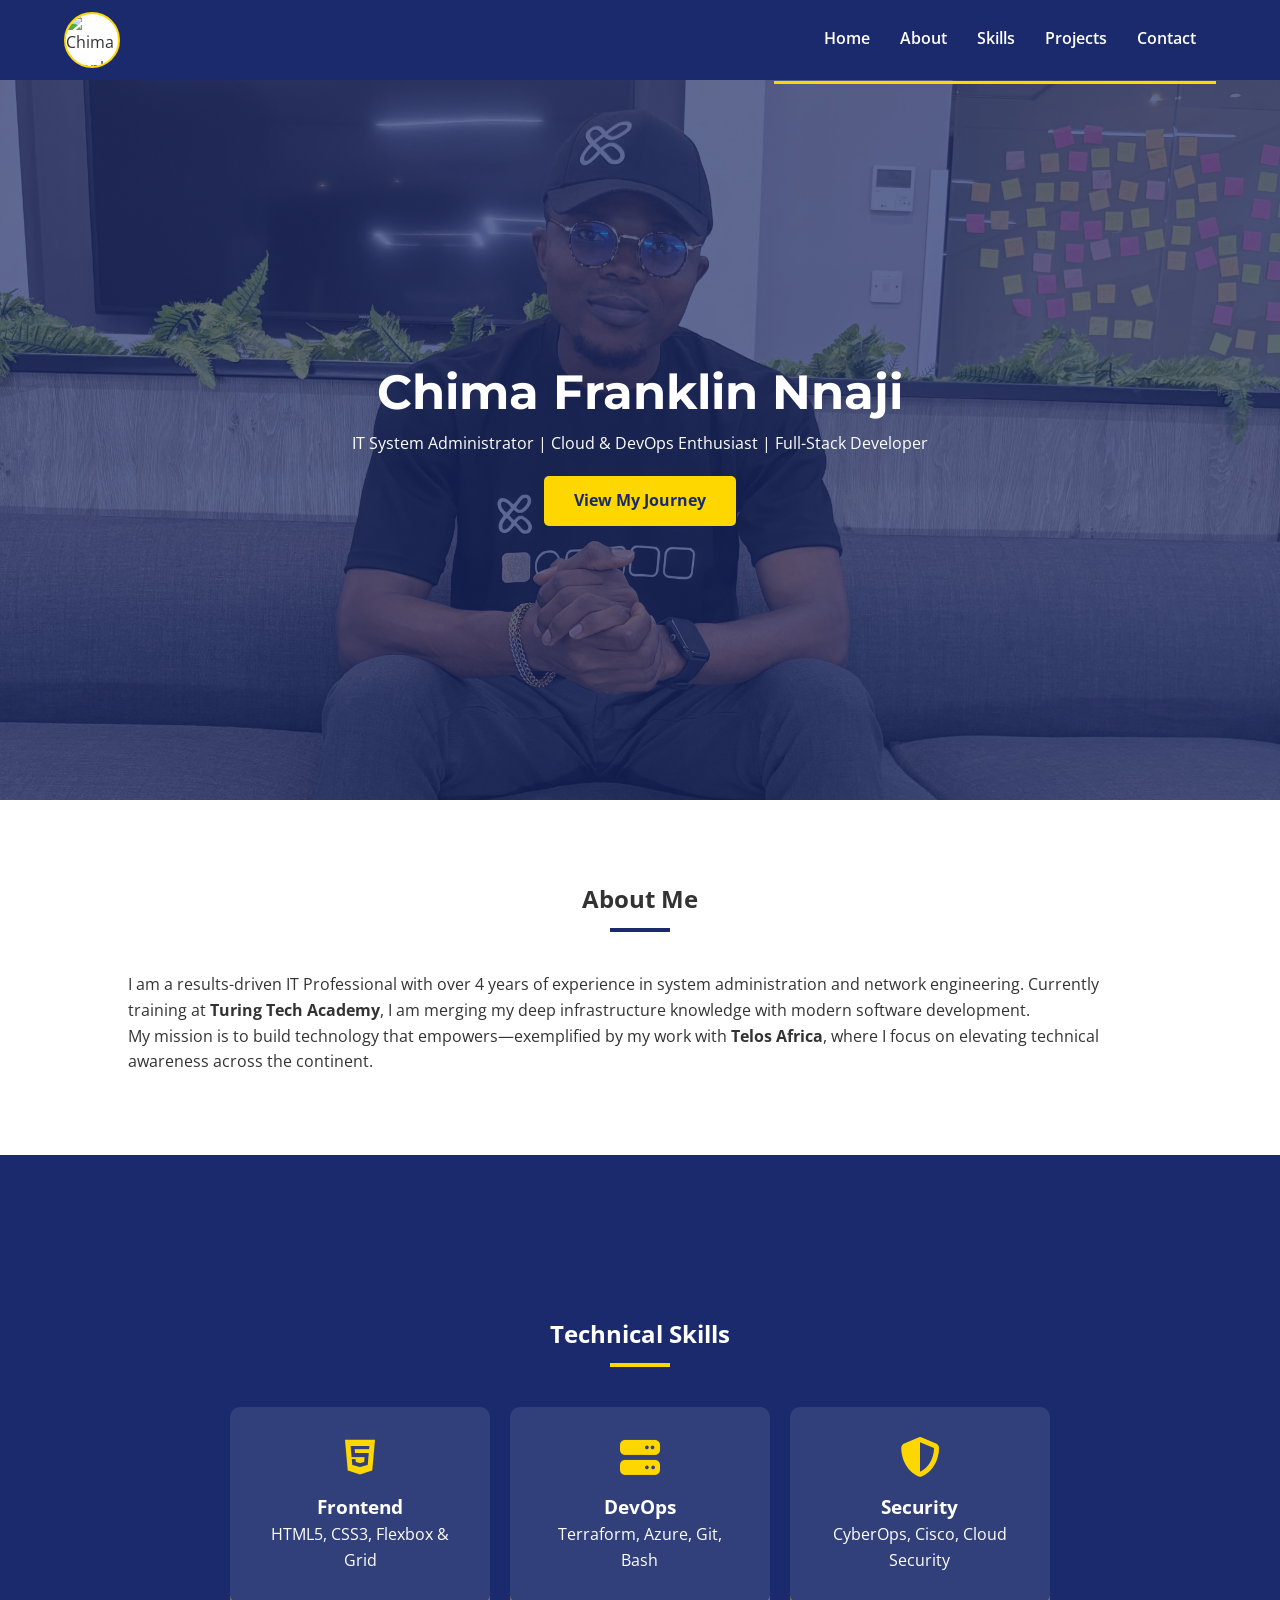
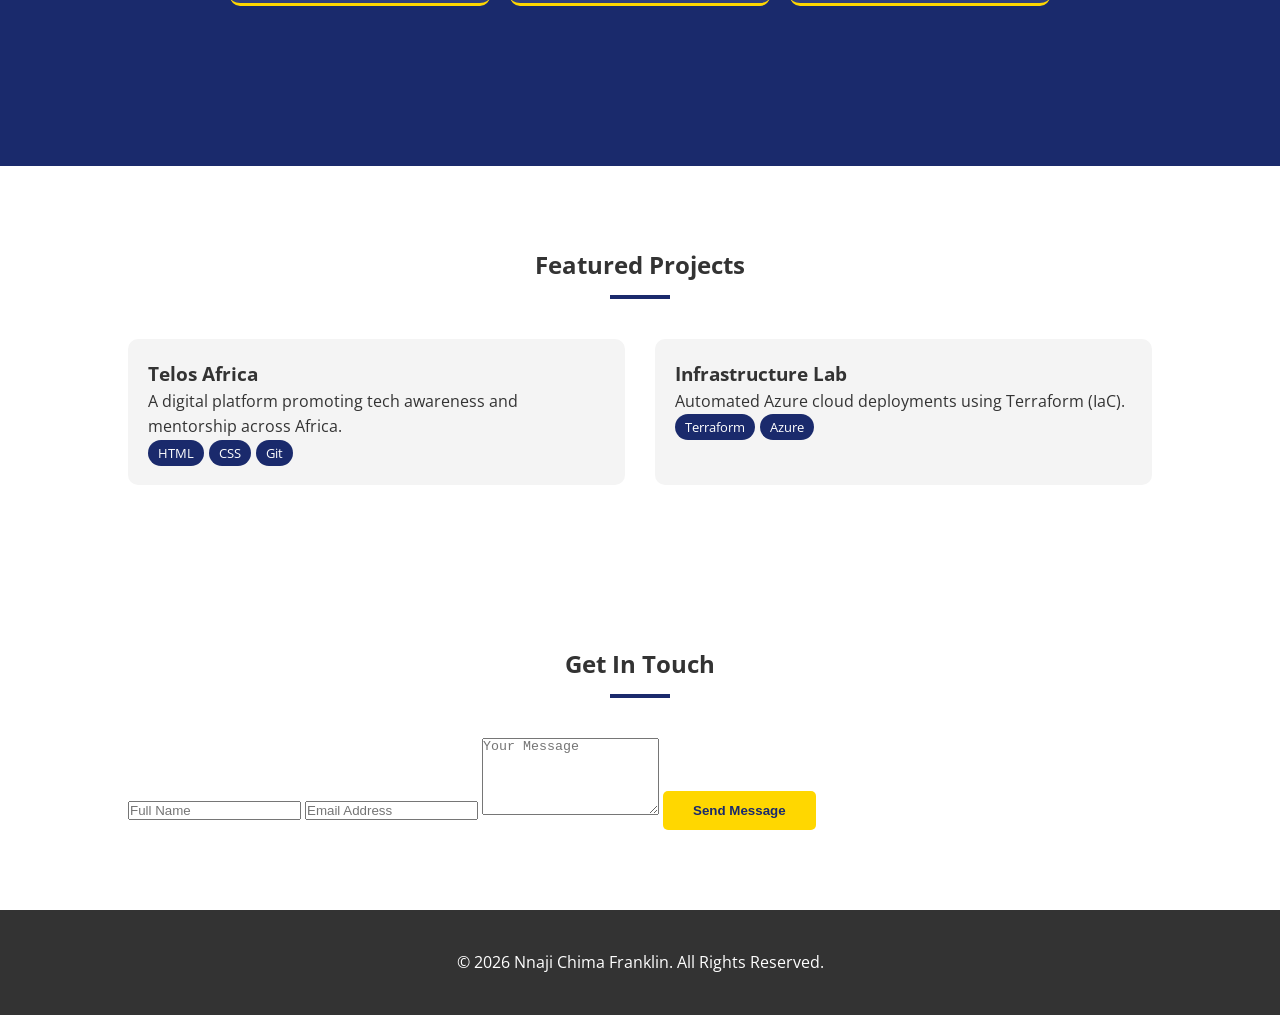
==== non/index.html @ 33e57d47 "temporary features - will still be removed" ====
<!DOCTYPE html>
<html lang="en">
<head>
    <meta charset="UTF-8">
    <meta name="viewport" content="width=device-width, initial-scale=1.0">
    <title>Chima Franklin | Portfolio</title>
    <link rel="stylesheet" href="https://cdnjs.cloudflare.com/ajax/libs/font-awesome/6.5.1/css/all.min.css">
    <link href="https://fonts.googleapis.com/css2?family=Montserrat:wght@700&family=Open+Sans:wght@400;600&display=swap" rel="stylesheet">
    <link rel="stylesheet" href="styles.css">
</head>
<body>

    <header class="header">
        <div class="logo">
            <img src="images/profile.jpeg" alt="Chima Franklin">
        </div>
        <nav id="navbar">
            <div class="nav-container">
                <div class="hamburger" id="hamburger-menu">
                    <i class="fas fa-bars"></i>
                </div>
                <ul class="nav-links" id="nav-list">
                    <li><a href="#home">Home</a></li>
                    <li><a href="#about">About</a></li>
                    <li><a href="#skill">Skills</a></li>
                    <li><a href="#project">Projects</a></li>
                    <li><a href="#contact">Contact</a></li>
                </ul>
            </div>
        </nav>
    </header>

    <main>
        <section id="home" class="hero">
            <div class="hero-overlay"></div>
            <div class="hero-content">
                <h1>Chima Franklin Nnaji</h1>
                <p>IT System Administrator | Cloud & DevOps Enthusiast | Full-Stack Developer</p>
                <a href="#project" class="btn">View My Journey</a>
            </div>
        </section>

        <section id="about" class="about container">
            <div class="section-title">
                <h2>About Me</h2>
                <div class="underline"></div>
            </div>
            <div class="about-flex">
                <p>I am a results-driven IT Professional with over 4 years of experience in system administration and network engineering. Currently training at <strong>Turing Tech Academy</strong>, I am merging my deep infrastructure knowledge with modern software development.</p>
                <p>My mission is to build technology that empowers—exemplified by my work with <strong>Telos Africa</strong>, where I focus on elevating technical awareness across the continent.</p>
            </div>
        </section>

        <section id="skill" class="skill-section">
            <div class="container">
                <div class="section-title">
                    <h2 style="color: var(--white);">Technical Skills</h2>
                    <div class="underline" style="background: var(--gold);"></div>
                </div>
                <div class="skills-grid">
                    <div class="skill-card"><i class="fab fa-html5"></i><h3>Frontend</h3><p>HTML5, CSS3, Flexbox & Grid</p></div>
                    <div class="skill-card"><i class="fas fa-server"></i><h3>DevOps</h3><p>Terraform, Azure, Git, Bash</p></div>
                    <div class="skill-card"><i class="fas fa-shield-alt"></i><h3>Security</h3><p>CyberOps, Cisco, Cloud Security</p></div>
                </div>
            </div>
        </section>

        <section id="project" class="project container">
            <div class="section-title">
                <h2>Featured Projects</h2>
                <div class="underline"></div>
            </div>
            <div class="projects-grid">
                <article class="project-card">
                    <div class="project-info">
                        <h3>Telos Africa</h3>
                        <p>A digital platform promoting tech awareness and mentorship across Africa.</p>
                        <div class="tags"><span>HTML</span><span>CSS</span><span>Git</span></div>
                    </div>
                </article>
                <article class="project-card">
                    <div class="project-info">
                        <h3>Infrastructure Lab</h3>
                        <p>Automated Azure cloud deployments using Terraform (IaC).</p>
                        <div class="tags"><span>Terraform</span><span>Azure</span></div>
                    </div>
                </article>
            </div>
        </section>

        <section id="contact" class="contact container">
            <div class="section-title">
                <h2>Get In Touch</h2>
                <div class="underline"></div>
            </div>
            <form class="contact-form">
                <input type="text" placeholder="Full Name" required>
                <input type="email" placeholder="Email Address" required>
                <textarea placeholder="Your Message" rows="5" required></textarea>
                <button type="submit" class="btn">Send Message</button>
            </form>
        </section>
    </main>

    <footer class="footer">
        <p>&copy; 2026 Nnaji Chima Franklin. All Rights Reserved.</p>
    </footer>

    <script>
        const hamburger = document.getElementById('hamburger-menu');
        const navList = document.getElementById('nav-list');

        hamburger.addEventListener('click', () => {
            navList.classList.toggle('active');
        });

        document.querySelectorAll('.nav-links a').forEach(link => {
            link.addEventListener('click', () => {
                navList.classList.remove('active');
            });
        });
    </script>
</body>
</html>
---- non/styles.css ----
/* --- Global Variables & Reset --- */
:root {
    --navy: #1A2A6C;
    --ash: #F4F4F4;
    --charcoal: #333333;
    --gold: #FFD700;
    --white: #ffffff;
}

* {
    margin: 0;
    padding: 0;
    box-sizing: border-box;
}

html { scroll-behavior: smooth; }

body {
    font-family: 'Open Sans', sans-serif;
    line-height: 1.6;
    color: var(--charcoal);
    background: var(--white);
}

.container { padding: 80px 10%; }

.section-title { text-align: center; margin-bottom: 40px; }

.underline {
    width: 60px;
    height: 4px;
    background: var(--navy);
    margin: 10px auto;
}

/* --- Header & Logo --- */
.header {
    background: var(--navy);
    height: 5rem;
    display: flex;
    justify-content: space-between;
    align-items: center;
    padding: 0 5%;
    position: sticky;
    top: 0;
    z-index: 1000;
}

.logo {
    width: 3.5rem;
    height: 3.5rem;
    border: 2px solid var(--gold);
    border-radius: 50%;
    overflow: hidden;
    background: var(--white);
}

.logo img { width: 100%; height: 100%; object-fit: cover; }

/* --- Navigation --- */
.nav-links {
    list-style: none;
    display: none; /* Mobile default */
    flex-direction: column;
    position: absolute;
    top: 5rem;
    right: 0;
    width: 70%;
    background: var(--navy);
    padding: 20px;
    border-bottom: 3px solid var(--gold);
}

.nav-links.active { display: flex; }

.nav-links a {
    color: var(--white);
    text-decoration: none;
    font-weight: 600;
    padding: 10px 0;
    display: block;
}

.hamburger { color: var(--white); font-size: 1.5rem; cursor: pointer; }

/* --- Hero Section --- */
.hero {
    height: 80vh;
    background: url('../images/hero1.jpeg') center/cover no-repeat;
    position: relative;
    display: flex;
    justify-content: center;
    align-items: center;
    text-align: center;
    color: var(--white);
}

.hero-overlay {
    position: absolute;
    width: 100%;
    height: 100%;
    background: rgba(26, 42, 108, 0.7);
}

.hero-content { position: relative; z-index: 5; padding: 0 20px; }

.hero h1 { font-family: 'Montserrat', sans-serif; font-size: 3rem; }

.btn {
    background: var(--gold);
    color: var(--navy);
    padding: 12px 30px;
    border: none;
    font-weight: bold;
    border-radius: 5px;
    cursor: pointer;
    margin-top: 20px;
    display: inline-block;
    text-decoration: none;
}

/* --- Skills Section (Dark Variation) --- */
.skill-section { background: var(--navy); color: var(--white); padding: 80px 10%; }

.skills-grid {
    display: grid;
    grid-template-columns: repeat(auto-fit, minmax(250px, 1fr));
    gap: 20px;
}

.skill-card {
    background: rgba(255, 255, 255, 0.1);
    padding: 30px;
    text-align: center;
    border-radius: 10px;
    border-bottom: 3px solid var(--gold);
}

.skill-card i { font-size: 2.5rem; color: var(--gold); margin-bottom: 15px; }

/* --- Projects Grid --- */
.projects-grid {
    display: grid;
    grid-template-columns: repeat(auto-fit, minmax(300px, 1fr));
    gap: 30px;
}

.project-card {
    background: var(--ash);
    border-radius: 10px;
    overflow: hidden;
    padding: 20px;
    transition: 0.3s;
}

.project-card:hover { transform: translateY(-10px); background: var(--white); box-shadow: 0 10px 20px rgba(0,0,0,0.1); }

.tags span {
    background: var(--navy);
    color: var(--white);
    font-size: 0.8rem;
    padding: 4px 10px;
    border-radius: 20px;
    margin-right: 5px;
}

/* --- Footer --- */
.footer { background: var(--charcoal); color: var(--white); text-align: center; padding: 40px; }

/* --- Desktop Logic --- */
@media (min-width: 1024px) {
    .hamburger { display: none; }
    .nav-links {
        display: flex;
        position: static;
        flex-direction: row;
        background: transparent;
        width: auto;
    }
    .nav-links li { margin-left: 30px; }
    .nav-links a:hover { color: var(--gold); }
}
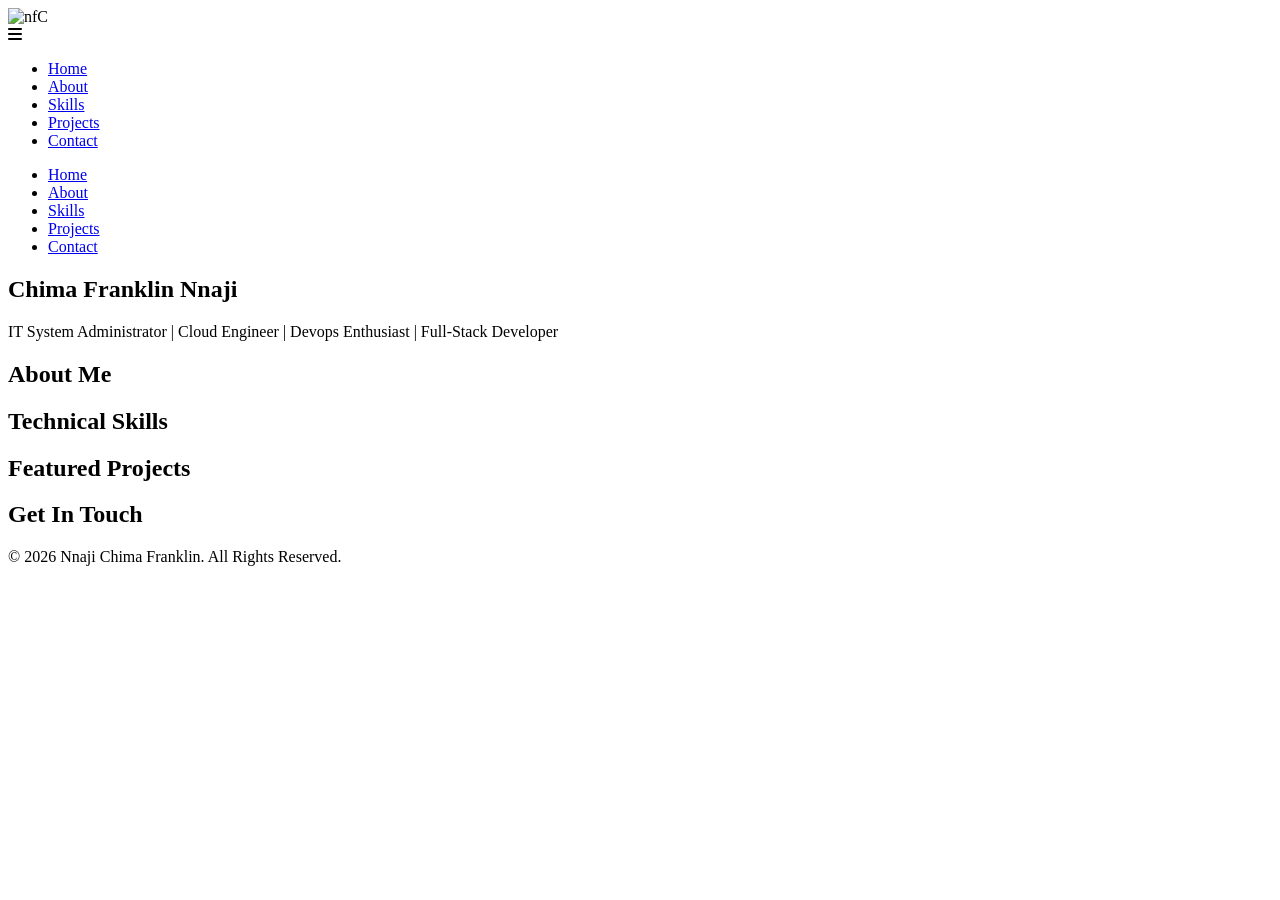
==== commit 9edb08d3: "Reviewed and made some adjustments before submission" ====
--- a/non/index.html
+++ b/non/index.html
@@ -3,102 +3,70 @@
 <head>
     <meta charset="UTF-8">
     <meta name="viewport" content="width=device-width, initial-scale=1.0">
-    <title>Chima Franklin | Portfolio</title>
+    <link rel="stylesheet" href="css/styles.css">
     <link rel="stylesheet" href="https://cdnjs.cloudflare.com/ajax/libs/font-awesome/6.5.1/css/all.min.css">
-    <link href="https://fonts.googleapis.com/css2?family=Montserrat:wght@700&family=Open+Sans:wght@400;600&display=swap" rel="stylesheet">
-    <link rel="stylesheet" href="styles.css">
+
+    <title>Nnaji Chima Franklin | Portfolio</title>
 </head>
 <body>
-
     <header class="header">
         <div class="logo">
-            <img src="images/profile.jpeg" alt="Chima Franklin">
+            <img src="images/profile.jpeg" alt="nfC">
         </div>
         <nav id="navbar">
-            <div class="nav-container">
-                <div class="hamburger" id="hamburger-menu">
-                    <i class="fas fa-bars"></i>
+            <div class="navcontainer">
+                <div class="mobilenav">
+                    <div class="hamburger" id="hamburger-menu">
+                        <i class="fas fa-bars"></i>
+                    </div>
+                    <ul class="nav-links" id="nav-list">
+                        <li><a href="#home">Home</a></li>
+                        <li><a href="#about">About</a></li>
+                        <li><a href="#skill">Skills</a></li>
+                        <li><a href="#project">Projects</a></li>
+                        <li><a href="#contact">Contact</a></li>
+                    </ul>
                 </div>
-                <ul class="nav-links" id="nav-list">
-                    <li><a href="#home">Home</a></li>
-                    <li><a href="#about">About</a></li>
-                    <li><a href="#skill">Skills</a></li>
-                    <li><a href="#project">Projects</a></li>
-                    <li><a href="#contact">Contact</a></li>
-                </ul>
+                <div class="generalnav">
+                    <ul>
+                        <li><a href="#home">Home</a></li>
+                        <li><a href="#about">About</a></li>
+                        <li><a href="#skill">Skills</a></li>
+                        <li><a href="#project">Projects</a></li>
+                        <li><a href="#contact">Contact</a></li>
+                    </ul>
+                </div>
             </div>
         </nav>
     </header>
 
     <main>
         <section id="home" class="hero">
+            <div class="hero-bg">
+                <div></div>
+                <div></div>
+            </div>
             <div class="hero-overlay"></div>
             <div class="hero-content">
                 <h1>Chima Franklin Nnaji</h1>
-                <p>IT System Administrator | Cloud & DevOps Enthusiast | Full-Stack Developer</p>
-                <a href="#project" class="btn">View My Journey</a>
+                <p>IT System Administrator | Cloud Engineer | Devops Enthusiast | Full-Stack Developer</p>
             </div>
         </section>
 
-        <section id="about" class="about container">
-            <div class="section-title">
-                <h2>About Me</h2>
-                <div class="underline"></div>
-            </div>
-            <div class="about-flex">
-                <p>I am a results-driven IT Professional with over 4 years of experience in system administration and network engineering. Currently training at <strong>Turing Tech Academy</strong>, I am merging my deep infrastructure knowledge with modern software development.</p>
-                <p>My mission is to build technology that empowers—exemplified by my work with <strong>Telos Africa</strong>, where I focus on elevating technical awareness across the continent.</p>
-            </div>
+        <section id="about" class="about">
+            <h2>About Me</h2>
         </section>
 
-        <section id="skill" class="skill-section">
-            <div class="container">
-                <div class="section-title">
-                    <h2 style="color: var(--white);">Technical Skills</h2>
-                    <div class="underline" style="background: var(--gold);"></div>
-                </div>
-                <div class="skills-grid">
-                    <div class="skill-card"><i class="fab fa-html5"></i><h3>Frontend</h3><p>HTML5, CSS3, Flexbox & Grid</p></div>
-                    <div class="skill-card"><i class="fas fa-server"></i><h3>DevOps</h3><p>Terraform, Azure, Git, Bash</p></div>
-                    <div class="skill-card"><i class="fas fa-shield-alt"></i><h3>Security</h3><p>CyberOps, Cisco, Cloud Security</p></div>
-                </div>
-            </div>
+        <section id="skill" class="skill">
+            <h2>Technical Skills</h2>
         </section>
 
-        <section id="project" class="project container">
-            <div class="section-title">
-                <h2>Featured Projects</h2>
-                <div class="underline"></div>
-            </div>
-            <div class="projects-grid">
-                <article class="project-card">
-                    <div class="project-info">
-                        <h3>Telos Africa</h3>
-                        <p>A digital platform promoting tech awareness and mentorship across Africa.</p>
-                        <div class="tags"><span>HTML</span><span>CSS</span><span>Git</span></div>
-                    </div>
-                </article>
-                <article class="project-card">
-                    <div class="project-info">
-                        <h3>Infrastructure Lab</h3>
-                        <p>Automated Azure cloud deployments using Terraform (IaC).</p>
-                        <div class="tags"><span>Terraform</span><span>Azure</span></div>
-                    </div>
-                </article>
-            </div>
+        <section id="project" class="project">
+            <h2>Featured Projects</h2>
         </section>
 
-        <section id="contact" class="contact container">
-            <div class="section-title">
-                <h2>Get In Touch</h2>
-                <div class="underline"></div>
-            </div>
-            <form class="contact-form">
-                <input type="text" placeholder="Full Name" required>
-                <input type="email" placeholder="Email Address" required>
-                <textarea placeholder="Your Message" rows="5" required></textarea>
-                <button type="submit" class="btn">Send Message</button>
-            </form>
+        <section id="contact" class="contact">
+            <h2>Get In Touch</h2>
         </section>
     </main>
 
@@ -107,18 +75,21 @@
     </footer>
 
     <script>
-        const hamburger = document.getElementById('hamburger-menu');
-        const navList = document.getElementById('nav-list');
+    const hamburger = document.getElementById('hamburger-menu');
+    const navList = document.getElementById('nav-list');
 
-        hamburger.addEventListener('click', () => {
-            navList.classList.toggle('active');
-        });
+    // Toggles menu open/close
+    hamburger.addEventListener('click', () => {
+        navList.classList.toggle('active');
+    });
 
-        document.querySelectorAll('.nav-links a').forEach(link => {
-            link.addEventListener('click', () => {
-                navList.classList.remove('active');
-            });
-        });
-    </script>
+    // Closes menu when any link is clicked
+    document.querySelectorAll('.nav-links a').forEach(link => {
+        link.addEventListener('click', () => {
+            navList.classList.remove('active');
+        }); 
+    }); // 
+</script>
 </body>
-</html>+</html>
+
